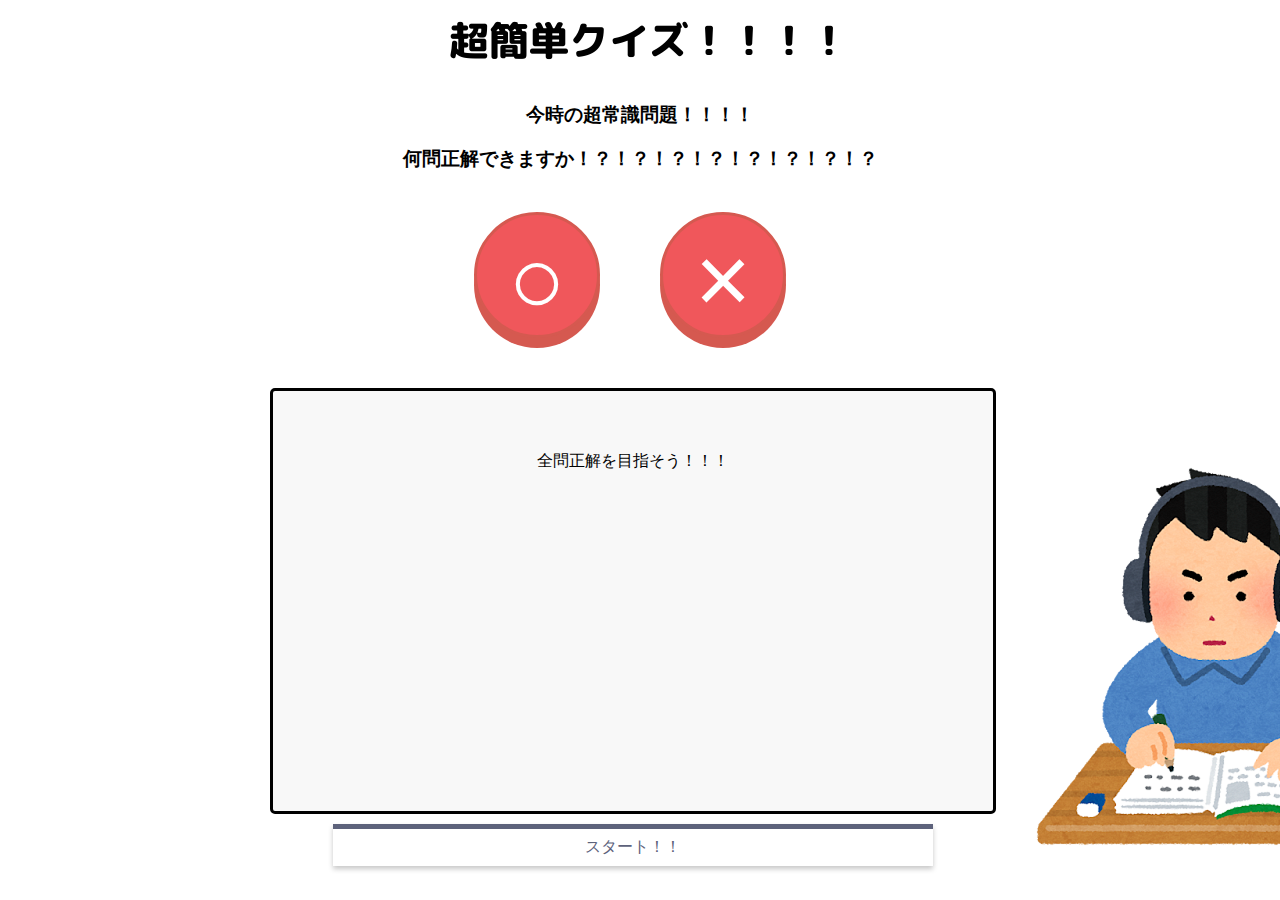
==== index.html @ af0cf130 "n" ====
﻿<!DOCTYPE html>
<html lang="ja">
<head>
 <meta charset="utf-8">
 <title>超簡単クイズ！！</title>
 <link rel="stylesheet" href="css/styles.css">
 <link rel="icon" href="image/fav.ico">
 </head>
<body>
    <div>
      
    </div>
    <div class="container">
        <div class="top-area">
            <img src="image/wo057.png" alt="title" title="超簡単クイズ！！！！">
            <h3 id="Gen">今時の超常識問題！！！！</h3>
            <h3 id="Kai">何問正解できますか！？！？！？！？！？！？！？！？</h3>
        </div>


        <div class="input-area">
            <div id="btn">○</div>
            <div id="btn2">×</div>
        </div>

        <div class="result-area">
            <p id="result">全問正解を目指そう！！！</p>

            <p id="reset" class="hidden">次の問題へ</p>
            <p id="start">スタート！！</p>
        </div>
        <div style="position:absolute; top:30px; left:1400px">
            <img src="image/study_man_headphone.png" alt="超簡単クイズ！！" title="超簡単クイズ！！" img id="img" width="200" height="200">
            <img src="image/study_man_headphone.png" alt="超簡単クイズ！！" title="超簡単クイズ！！"img id="img" width="-200" height="-200">
        </div>
    </div>

    <script src="js/main.js"></script>
</body>
 </html>
---- css/styles.css ----
body{
  font-size:16px;
  font-family: Arial,sans-serif;
}

.container{
  width:1000px;
  margin:10px auto;
  position: relative;
}

.top-area{
    text-align: center;
}


.input-area{
  font-size:0px;
  text-align: center;
  margin-top:20px;
  margin-bottom:70px;
}

#do1,#do2{
  background: #f8f8f8;
  font-size:18px;
  text-align: center;
  padding:10px;
  width:140px;
  height: 80px;
  margin-right: 20px;
  border:solid;
  border-radius: 10px;
  display: inline-block;
}


#btn {
    margin: 20px;
    margin-right: 60px;
    margin-left: 70px;
    margin-bottom: -20px;
    width: 120px;
    height: 120px;
    border-radius: 50%;
    background: #EF454A;
    text-align: center;
    line-height: 130px;
    color: #fff;
    font-size: 96px;
    font-weight: 40px;
    cursor: pointer;
    opacity: 0.9;
    box-shadow: 0 10px 0 #D1483E;
    border: 3px solid #D1483E;
    user-select: none;
    display: inline-block;
}

#btn:hover{
  opacity:1;
}

#btn.pushed{
  margin-top:36px;
  box-shadow: 0 4px 0 #D1483E;
}


#btn2 {
    margin: 0px;
    margin-right: 90px;
    margin-bottom: -20px;
    width: 120px;
    height: 120px;
    border-radius: 50%;
    background: #EF454A;
    text-align: center;
    line-height: 130px;
    color: #fff;
    font-size: 96px;
    font-weight: 40px;
    cursor: pointer;
    opacity: 0.9;
    box-shadow: 0 10px 0 #D1483E;
    border: 3px solid #D1483E;
    user-select: none;
    display: inline-block;
}

    #btn2:hover {
        opacity: 1;
    }

    #btn2.pushed {
        margin-top: 36px;
        box-shadow: 0 4px 0 #D1483E;
    }
/* 結果の表示エリア */
.result-area{
  background: #f8f8f8;
  width:600px;
  text-align: center;
  margin-left: 130px;
  padding:60px;
  height:300px;
  border: solid;
  border-radius: 5px;
  position: relative;
}


#result{
 margin:0;
}

#reset{
  text-decoration: underline;
  cursor: pointer;
  position: absolute;
  bottom: 10px;
  right: 10px;
}

#reset.hidden{
  display: none;
}

#img{
  position: absolute;
  right:120px;
  top:420px;
  display: inline-block;
}

#start {
    padding: 0.5em 1em;
    margin: 22em 0;
    margin-left: 5em 0;
    color: #5d627b;
    background: white;
    border-top: solid 5px #5d627b;
    box-shadow: 0 3px 5px rgba(0, 0, 0, 0.22);
}

    .start p {
        margin: 0;
        padding: 0;
    }
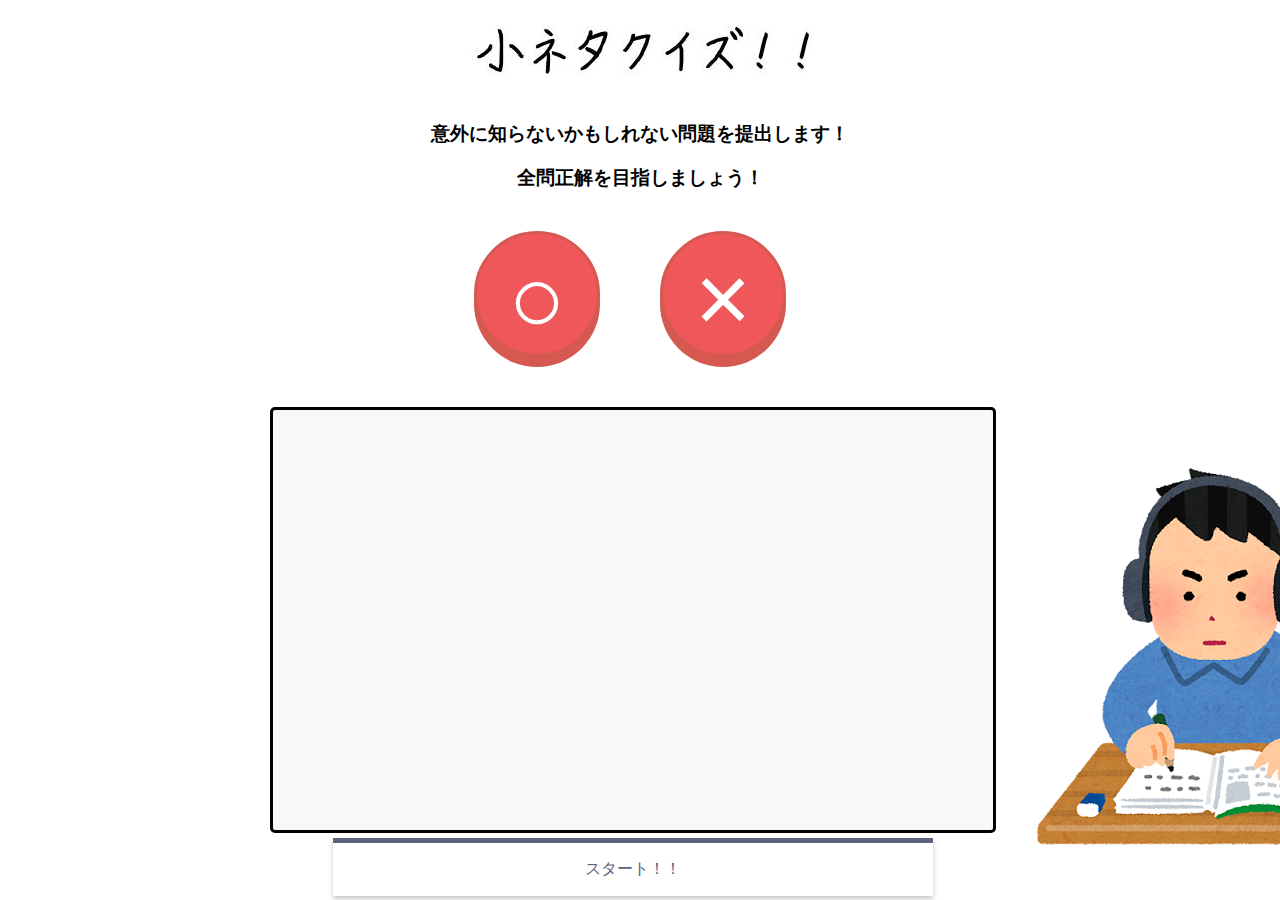
==== commit aa8488e5: "てす" ====
--- a/index.html
+++ b/index.html
@@ -1,20 +1,22 @@
 ﻿<!DOCTYPE html>
 <html lang="ja">
 <head>
- <meta charset="utf-8">
- <title>超簡単クイズ！！</title>
- <link rel="stylesheet" href="css/styles.css">
- <link rel="icon" href="image/fav.ico">
- </head>
+    <meta charset="utf-8">
+    <title>小ネタクイズ！！</title>
+    <link rel="stylesheet" href="css/styles.css">
+    <link rel="icon" href="images/fav.ico">
+
+ 
+</head>
 <body>
     <div>
       
     </div>
     <div class="container">
         <div class="top-area">
-            <img src="image/wo057.png" alt="title" title="超簡単クイズ！！！！">
-            <h3 id="Gen">今時の超常識問題！！！！</h3>
-            <h3 id="Kai">何問正解できますか！？！？！？！？！？！？！？！？</h3>
+            <img src="images/5lp36.jpg" alt="title" title="小ネタクイズ！！！！">
+            <h3 id="Gen">意外に知らないかもしれない問題を提出します！</h3>
+            <h3 id="Kai">全問正解を目指しましょう！</h3>
         </div>
 
 
@@ -24,14 +26,15 @@
         </div>
 
         <div class="result-area">
-            <p id="result">全問正解を目指そう！！！</p>
+            <p id="result"></p>
 
             <p id="reset" class="hidden">次の問題へ</p>
             <p id="start">スタート！！</p>
         </div>
         <div style="position:absolute; top:30px; left:1400px">
-            <img src="image/study_man_headphone.png" alt="超簡単クイズ！！" title="超簡単クイズ！！" img id="img" width="200" height="200">
-            <img src="image/study_man_headphone.png" alt="超簡単クイズ！！" title="超簡単クイズ！！"img id="img" width="-200" height="-200">
+            <img id="img" src="images/study_man_headphone.png" alt="小ネタクイズ！！" title="小ネタクイズ！！"  width="400" height="400">
+
+    
         </div>
     </div>
 
--- a/css/styles.css
+++ b/css/styles.css
@@ -134,8 +134,8 @@
 }
 
 #start {
-    padding: 0.5em 1em;
-    margin: 22em 0;
+    padding: 1em 1em;
+    margin: 23em 0;
     margin-left: 5em 0;
     color: #5d627b;
     background: white;
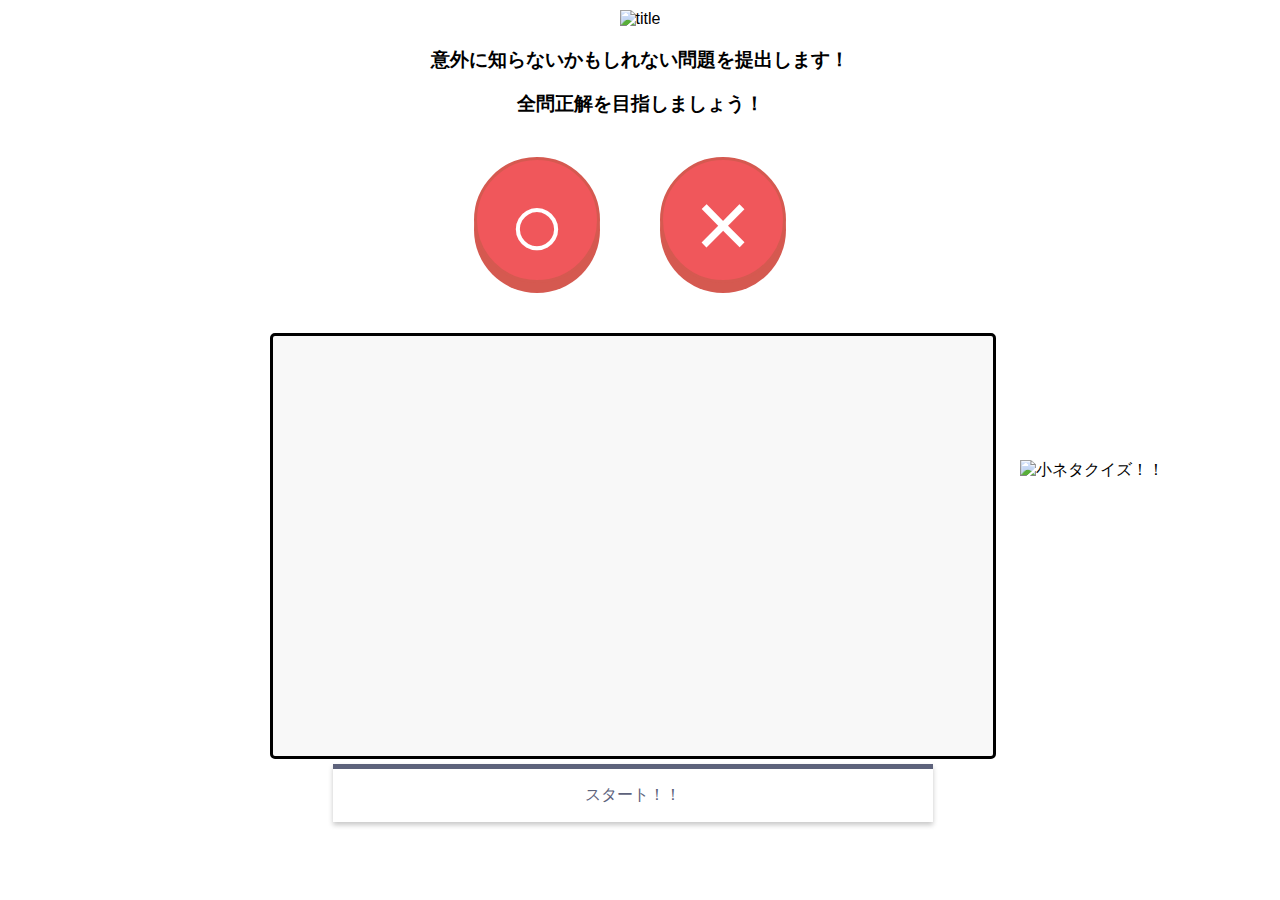
==== commit b12cc4c9: "sss" ====
--- a/index.html
+++ b/index.html
@@ -4,7 +4,7 @@
     <meta charset="utf-8">
     <title>小ネタクイズ！！</title>
     <link rel="stylesheet" href="css/styles.css">
-    <link rel="icon" href="images/fav.ico">
+    <link rel="icon" href="https://github.com/studyOnl/koredake/blob/master/images/fav.ico?raw=true">
 
  
 </head>
@@ -14,7 +14,7 @@
     </div>
     <div class="container">
         <div class="top-area">
-            <img src="images/5lp36.jpg" alt="title" title="小ネタクイズ！！！！">
+            <img src="https://github.com/studyOnl/koredake/blob/master/images/5lp36.jpg?raw=true" alt="title" title="小ネタクイズ！！！！">
             <h3 id="Gen">意外に知らないかもしれない問題を提出します！</h3>
             <h3 id="Kai">全問正解を目指しましょう！</h3>
         </div>
@@ -32,7 +32,7 @@
             <p id="start">スタート！！</p>
         </div>
         <div style="position:absolute; top:30px; left:1400px">
-            <img id="img" src="images/study_man_headphone.png" alt="小ネタクイズ！！" title="小ネタクイズ！！"  width="400" height="400">
+            <img id="img" src="https://github.com/studyOnl/koredake/blob/master/images/study_man_headphone.png?raw=true" alt="小ネタクイズ！！" title="小ネタクイズ！！"  width="400" height="400">
 
     
         </div>
